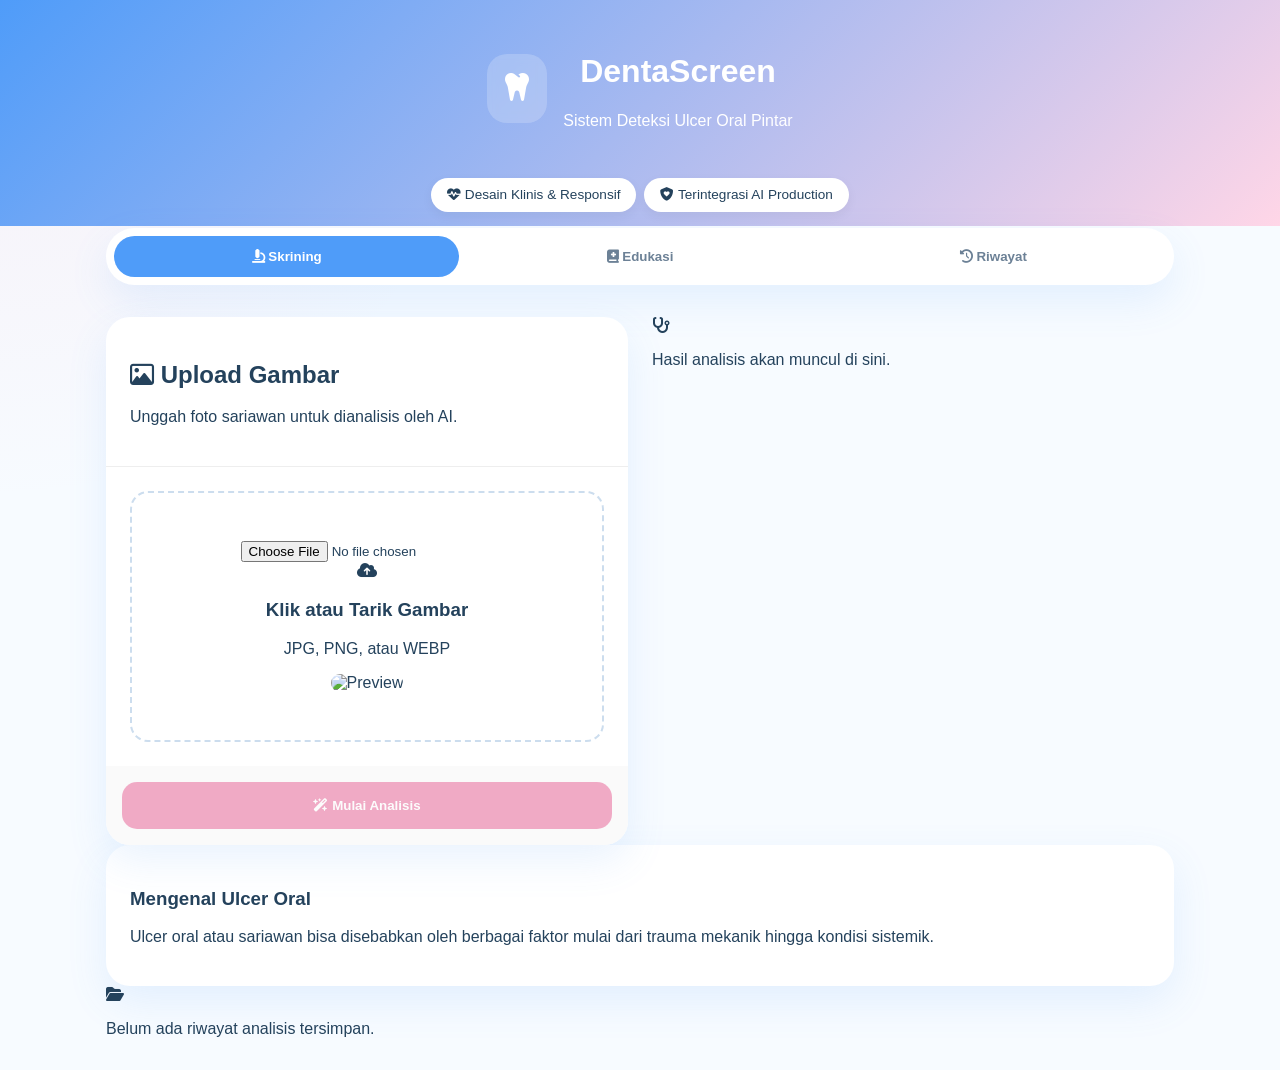
==== backend/static/index.html @ b8b2de31 "yok bisa yok" ====
<!DOCTYPE html>
<html lang="id">
<head>
    <meta charset="UTF-8">
    <meta name="viewport" content="width=device-width, initial-scale=1.0">
    <title>DentaScreen - Skrining Ulcer Oral</title>
    <link rel="stylesheet" href="https://cdnjs.cloudflare.com/ajax/libs/font-awesome/6.4.0/css/all.min.css">
    <link rel="stylesheet" href="style.css">
</head>
<body>
    <header>
        <div class="header-container">
            <div class="logo-icon"><i class="fa-solid fa-tooth"></i></div>
            <div class="header-title">
                <h1>DentaScreen</h1>
                <p>Sistem Deteksi Ulcer Oral Pintar</p>
            </div>
        </div>
    </header>

    <main>
        <section class="hero-strip">
            <div class="hero-pill"><i class="fa-solid fa-heart-pulse"></i> Desain Klinis & Responsif</div>
            <div class="hero-pill"><i class="fa-solid fa-shield-heart"></i> Terintegrasi AI Production</div>
        </section>

        <nav class="tabs-nav">
            <button class="tab-btn active" data-target="tab-skrining">
                <i class="fa-solid fa-microscope"></i> Skrining
            </button>
            <button class="tab-btn" data-target="tab-edukasi">
                <i class="fa-solid fa-book-medical"></i> Edukasi
            </button>
            <button class="tab-btn" data-target="tab-riwayat">
                <i class="fa-solid fa-clock-rotate-left"></i> Riwayat
            </button>
        </nav>

        <section id="tab-skrining" class="tab-content active">
            <div class="grid-2">
                <div class="card">
                    <div class="card-header">
                        <h2 class="card-title"><i class="fa-regular fa-image"></i> Upload Gambar</h2>
                        <p class="card-desc">Unggah foto sariawan untuk dianalisis oleh AI.</p>
                    </div>
                    <div class="card-body">
                        <div class="upload-area" id="drop-zone">
                            <input type="file" id="file-input" accept="image/png, image/jpeg, image/webp">
                            <div id="upload-prompt">
                                <i class="fa-solid fa-cloud-arrow-up"></i>
                                <h3>Klik atau Tarik Gambar</h3>
                                <p>JPG, PNG, atau WEBP</p>
                            </div>
                            <div class="image-preview-container" id="preview-container">
                                <img id="image-preview" src="" alt="Preview">
                            </div>
                        </div>
                    </div>
                    <div class="card-footer">
                        <button class="btn btn-primary" id="btn-analyze" disabled>
                            <i class="fa-solid fa-wand-magic-sparkles"></i> Mulai Analisis
                        </button>
                    </div>
                </div>

                <div class="result-container">
                    <div class="empty-state" id="empty-state">
                        <i class="fa-solid fa-stethoscope"></i>
                        <p>Hasil analisis akan muncul di sini.</p>
                    </div>

                    <div class="card" id="result-card" style="display: none;">
                        <div class="card-header">
                            <div>
                                <h2 class="card-title">Hasil Analisis</h2>
                                <p class="card-desc" id="res-date">Baru saja</p>
                            </div>
                            <span class="badge badge-success" id="res-confidence">0% Akurat</span>
                        </div>
                        <div class="card-body">
                            <div class="result-grid">
                                <div class="result-box">
                                    <label><i class="fa-solid fa-virus"></i> Jenis Ulcer</label>
                                    <div class="value" id="res-type">-</div>
                                </div>
                                <div class="result-box">
                                    <label><i class="fa-solid fa-triangle-exclamation"></i> Keparahan</label>
                                    <div class="value" id="res-severity">-</div>
                                </div>
                            </div>
                            <div class="recommendation-box">
                                <h4><i class="fa-solid fa-prescription-bottle-medical"></i> Rekomendasi</h4>
                                <p id="res-recommendation">-</p>
                            </div>
                        </div>
                    </div>
                </div>
            </div>
        </section>

        <section id="tab-edukasi" class="tab-content">
            <div class="card">
                <div class="card-body">
                    <h3>Mengenal Ulcer Oral</h3>
                    <p>Ulcer oral atau sariawan bisa disebabkan oleh berbagai faktor mulai dari trauma mekanik hingga kondisi sistemik.</p>
                </div>
            </div>
        </section>

        <section id="tab-riwayat" class="tab-content">
            <div class="empty-state">
                <i class="fa-solid fa-folder-open"></i>
                <p>Belum ada riwayat analisis tersimpan.</p>
            </div>
        </section>
    </main>
    <script src="script.js"></script>
</body>
</html>
---- backend/static/style.css ----
:root {
    --primary-blue: #4f9cf9;
    --deep-pink: #e85d92;
    --text: #24425c;
    --text-soft: #6c8196;
    --bg: #f7fbff;
    --radius-lg: 24px;
    --radius-md: 18px;
    --shadow: 0 16px 40px rgba(79, 156, 249, 0.12);
}

* { box-sizing: border-box; }

body {
    font-family: 'Segoe UI', Tahoma, Geneva, Verdana, sans-serif;
    margin: 0;
    background: radial-gradient(circle at top left, rgba(244, 143, 177, 0.1), transparent 30%), #f7fbff;
    color: var(--text);
}

header {
    background: linear-gradient(135deg, #4f9cf9, #ffd6e7);
    color: white;
    padding: 2rem 1rem 5rem;
    text-align: center;
}

.header-container {
    max-width: 1200px;
    margin: 0 auto;
    display: flex;
    align-items: center;
    justify-content: center;
    gap: 1rem;
}

.logo-icon {
    font-size: 2rem;
    background: rgba(255,255,255,0.2);
    padding: 1rem;
    border-radius: 20px;
    backdrop-filter: blur(5px);
}

main {
    max-width: 1100px;
    margin: -3rem auto 2rem;
    padding: 0 1rem;
}

.hero-strip {
    display: flex;
    gap: 0.5rem;
    margin-bottom: 1rem;
    justify-content: center;
}

.hero-pill {
    background: white;
    padding: 0.6rem 1rem;
    border-radius: 50px;
    font-size: 0.85rem;
    box-shadow: 0 4px 12px rgba(0,0,0,0.05);
}

.tabs-nav {
    display: flex;
    background: white;
    padding: 0.5rem;
    border-radius: 50px;
    gap: 0.5rem;
    margin-bottom: 2rem;
    box-shadow: var(--shadow);
}

.tab-btn {
    flex: 1;
    border: none;
    background: none;
    padding: 0.8rem;
    border-radius: 50px;
    cursor: pointer;
    font-weight: 600;
    color: var(--text-soft);
    transition: 0.3s;
}

.tab-btn.active {
    background: var(--primary-blue);
    color: white;
}

.grid-2 {
    display: grid;
    grid-template-columns: 1fr 1fr;
    gap: 1.5rem;
}

.card {
    background: white;
    border-radius: var(--radius-lg);
    box-shadow: var(--shadow);
    overflow: hidden;
}

.card-header { padding: 1.5rem; border-bottom: 1px solid #eee; }
.card-body { padding: 1.5rem; }
.card-footer { padding: 1rem; background: #fafafa; }

.upload-area {
    border: 2px dashed #ccddee;
    border-radius: var(--radius-md);
    padding: 3rem 1rem;
    text-align: center;
    cursor: pointer;
}

.upload-area.dragover { border-color: var(--deep-pink); background: #fff0f5; }

#image-preview { width: 100%; border-radius: 15px; }

.btn-primary {
    width: 100%;
    padding: 1rem;
    border: none;
    border-radius: 15px;
    background: var(--deep-pink);
    color: white;
    font-weight: bold;
    cursor: pointer;
}

.btn-primary:disabled { opacity: 0.5; }

.result-box {
    background: #f0f7ff;
    padding: 1rem;
    border-radius: 15px;
    margin-bottom: 1rem;
}

.badge-success { background: #e6f4ea; color: #1e8e3e; padding: 0.4rem 0.8rem; border-radius: 20px; font-size: 0.8rem; }

.spin { animation: fa-spin 1s infinite linear; }

@media (max-width: 768px) {
    .grid-2 { grid-template-columns: 1fr; }
}
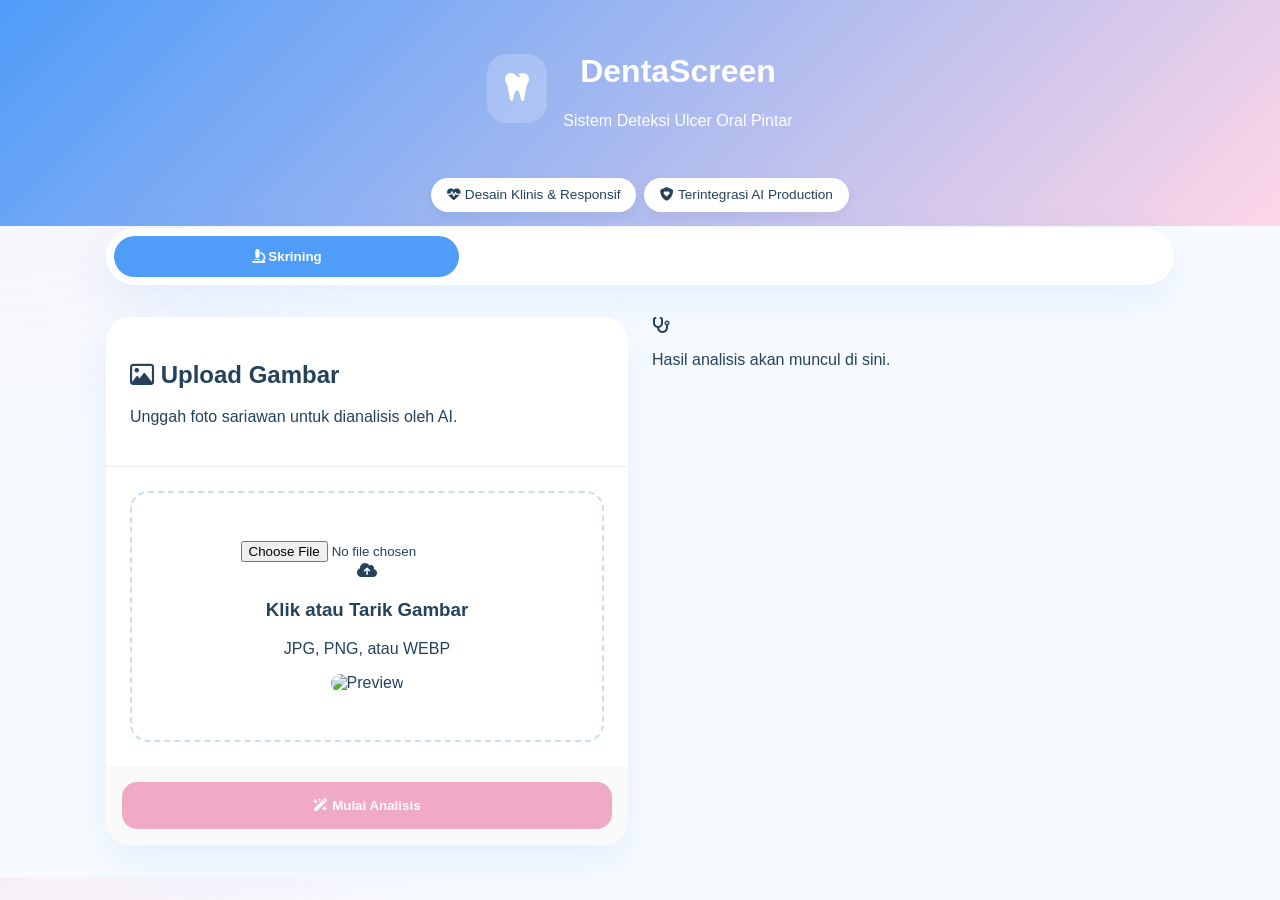
==== commit 7fbf864c: "debug kecil 21/04/2026 - 07:48" ====
--- a/backend/static/index.html
+++ b/backend/static/index.html
@@ -29,10 +29,60 @@
                 <i class="fa-solid fa-microscope"></i> Skrining
             </button>
             <button class="tab-btn" data-target="tab-edukasi">
-                <i class="fa-solid fa-book-medical"></i> Edukasi
+                <section id="tab-edukasi" class="tab-content">
+                    <div class="edu-grid">
+                        <div class="card">
+                            <div class="card-header">
+                                <h3 class="card-title"><i class="fa-solid fa-tooth"></i> Merawat Kesehatan Mulut</h3>
+                            </div>
+                            <div class="card-body">
+                                <ul class="edu-list">
+                                    <li><strong>Sikat Gigi 2x Sehari:</strong> Pagi setelah sarapan dan malam sebelum tidur.</li>
+                                    <li><strong>Bersihkan Lidah:</strong> Gunakan pembersih lidah untuk menghilangkan bakteri penyebab bau mulut.</li>
+                                    <li><strong>Flossing:</strong> Gunakan benang gigi untuk membersihkan sisa makanan di sela gigi yang tidak terjangkau sikat.</li>
+                                    <li><strong>Ganti Sikat Gigi:</strong> Lakukan setiap 3-4 bulan sekali atau jika bulu sikat sudah mekar.</li>
+                                </ul>
+                            </div>
+                        </div>
+
+                        <div class="card">
+                            <div class="card-header">
+                                <h3 class="card-title"><i class="fa-solid fa-shield-virus"></i> Pencegahan Sariawan</h3>
+                            </div>
+                            <div class="card-body">
+                                <ul class="edu-list">
+                                    <li><strong>Cukupi Nutrisi:</strong> Konsumsi makanan kaya Vitamin C, B12, dan Zinc (sayuran hijau, jeruk, telur).</li>
+                                    <li><strong>Hidrasi:</strong> Minum air putih minimal 2 liter sehari untuk menjaga kelembapan mukosa mulut.</li>
+                                    <li><strong>Kelola Stres:</strong> Stres tinggi dapat memicu munculnya sariawan rekuren (kambuhan).</li>
+                                    <li><strong>Hindari Pemicu:</strong> Kurangi makanan terlalu pedas, asam, atau keras yang dapat melukai gusi.</li>
+                                </ul>
+                            </div>
+                        </div>
+
+                        <div class="card wide-card">
+                            <div class="card-body">
+                                <div class="info-alert">
+                                    <i class="fa-solid fa-circle-info"></i>
+                                    <div>
+                                        <h4>Kapan harus ke dokter gigi?</h4>
+                                        <p>Jika sariawan tidak kunjung sembuh lebih dari 2 minggu, bertambah luas secara cepat, atau disertai demam tinggi.</p>
+                                    </div>
+                                </div>
+                            </div>
+                        </div>
+                    </div>
+                </section>
             </button>
             <button class="tab-btn" data-target="tab-riwayat">
-                <i class="fa-solid fa-clock-rotate-left"></i> Riwayat
+                <section id="tab-riwayat" class="tab-content">
+                    <div class="coming-soon">
+                        <div class="cs-icon">
+                            <i class="fa-solid fa-hourglass-half"></i>
+                        </div>
+                        <h2>Coming Soon!</h2>
+                        <p>Fitur riwayat sedang dalam tahap pengembangan. Nantinya Anda dapat menyimpan dan melihat kembali hasil skrining Anda untuk memantau proses penyembuhan.</p>
+                    </div>
+                </section>
             </button>
         </nav>
 
--- a/backend/static/style.css
+++ b/backend/static/style.css
@@ -145,4 +145,91 @@
 
 @media (max-width: 768px) {
     .grid-2 { grid-template-columns: 1fr; }
+}
+
+/* Pengaturan Visibilitas Tab */
+.tab-content {
+    display: none; /* Sembunyikan semua tab secara default */
+    animation: fadeIn 0.4s ease;
+}
+
+.tab-content.active {
+    display: block; /* Hanya tampilkan tab yang aktif */
+}
+
+@keyframes fadeIn {
+    from { opacity: 0; transform: translateY(10px); }
+    to { opacity: 1; transform: translateY(0); }
+}
+
+/* Gaya Tab Edukasi */
+.edu-grid {
+    display: grid;
+    grid-template-columns: 1fr 1fr;
+    gap: 1.5rem;
+}
+
+.edu-list {
+    list-style: none;
+    padding: 0;
+}
+
+.edu-list li {
+    margin-bottom: 1rem;
+    padding-left: 1.5rem;
+    position: relative;
+    font-size: 0.95rem;
+    line-height: 1.5;
+}
+
+.edu-list li::before {
+    content: "➜";
+    position: absolute;
+    left: 0;
+    color: var(--primary-blue);
+    font-weight: bold;
+}
+
+.wide-card {
+    grid-column: span 2;
+}
+
+.info-alert {
+    display: flex;
+    gap: 1rem;
+    background: #eef6ff;
+    padding: 1.5rem;
+    border-radius: 15px;
+    border-left: 5px solid var(--primary-blue);
+}
+
+.info-alert i { font-size: 1.5rem; color: var(--primary-blue); }
+.info-alert h4 { margin: 0 0 0.5rem; }
+
+/* Gaya Tab Riwayat (Coming Soon) */
+.coming-soon {
+    text-align: center;
+    padding: 5rem 2rem;
+    background: white;
+    border-radius: var(--radius-lg);
+    box-shadow: var(--shadow);
+}
+
+.cs-icon {
+    font-size: 4rem;
+    color: #ffd6e7;
+    margin-bottom: 1.5rem;
+    animation: pulse 2s infinite;
+}
+
+@keyframes pulse {
+    0% { transform: scale(1); }
+    50% { transform: scale(1.1); }
+    100% { transform: scale(1); }
+}
+
+/* Responsif untuk Mobile */
+@media (max-width: 768px) {
+    .edu-grid { grid-template-columns: 1fr; }
+    .wide-card { grid-column: span 1; }
 }
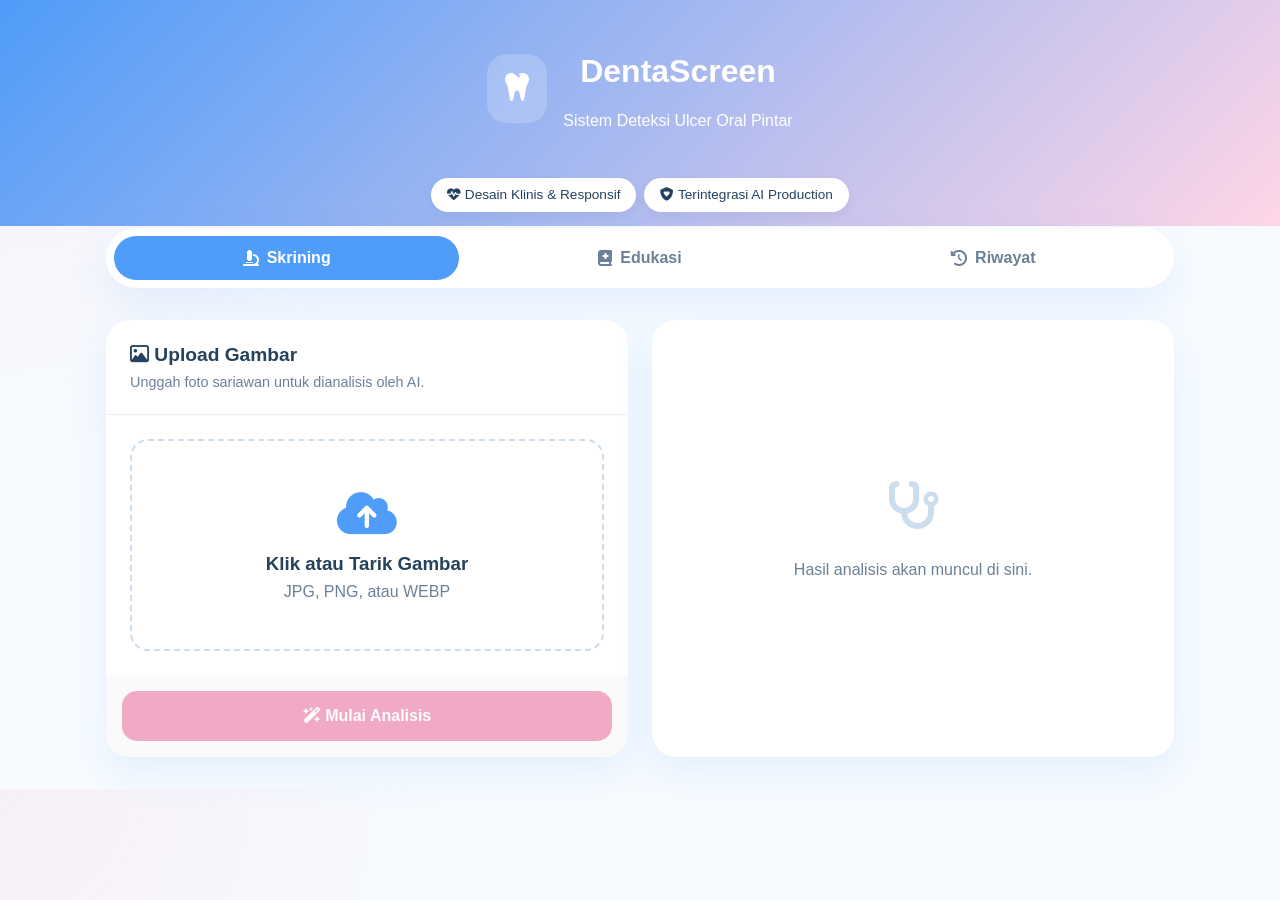
==== commit 7f622aac: "Last sih harusnya (21/04/2026 - 08:04)" ====
--- a/backend/static/index.html
+++ b/backend/static/index.html
@@ -29,141 +29,133 @@
                 <i class="fa-solid fa-microscope"></i> Skrining
             </button>
             <button class="tab-btn" data-target="tab-edukasi">
-                <section id="tab-edukasi" class="tab-content">
-                    <div class="edu-grid">
-                        <div class="card">
-                            <div class="card-header">
-                                <h3 class="card-title"><i class="fa-solid fa-tooth"></i> Merawat Kesehatan Mulut</h3>
+                <i class="fa-solid fa-book-medical"></i> Edukasi
+            </button>
+            <button class="tab-btn" data-target="tab-riwayat">
+                <i class="fa-solid fa-clock-rotate-left"></i> Riwayat
+            </button>
+        </nav>
+
+        <div class="tab-container">
+            
+            <section id="tab-skrining" class="tab-content active">
+                <div class="grid-2">
+                    <div class="card">
+                        <div class="card-header">
+                            <h2 class="card-title"><i class="fa-regular fa-image"></i> Upload Gambar</h2>
+                            <p class="card-desc">Unggah foto sariawan untuk dianalisis oleh AI.</p>
+                        </div>
+                        <div class="card-body">
+                            <div class="upload-area" id="drop-zone">
+                                <input type="file" id="file-input" accept="image/png, image/jpeg, image/webp" style="display: none;">
+                                <div id="upload-prompt">
+                                    <i class="fa-solid fa-cloud-arrow-up"></i>
+                                    <h3>Klik atau Tarik Gambar</h3>
+                                    <p>JPG, PNG, atau WEBP</p>
+                                </div>
+                                <div class="image-preview-container" id="preview-container" style="display: none;">
+                                    <img id="image-preview" src="" alt="Preview">
+                                </div>
+                            </div>
+                        </div>
+                        <div class="card-footer">
+                            <button class="btn btn-primary" id="btn-analyze" disabled>
+                                <i class="fa-solid fa-wand-magic-sparkles"></i> Mulai Analisis
+                            </button>
+                        </div>
+                    </div>
+
+                    <div class="result-container">
+                        <div class="empty-state" id="empty-state">
+                            <i class="fa-solid fa-stethoscope"></i>
+                            <p>Hasil analisis akan muncul di sini.</p>
+                        </div>
+
+                        <div class="card" id="result-card" style="display: none;">
+                            <div class="card-header" style="display: flex; justify-content: space-between; align-items: center;">
+                                <div>
+                                    <h2 class="card-title">Hasil Analisis</h2>
+                                    <p class="card-desc" id="res-date">Baru saja</p>
+                                </div>
+                                <span class="badge badge-success" id="res-confidence">0% Akurat</span>
                             </div>
                             <div class="card-body">
-                                <ul class="edu-list">
-                                    <li><strong>Sikat Gigi 2x Sehari:</strong> Pagi setelah sarapan dan malam sebelum tidur.</li>
-                                    <li><strong>Bersihkan Lidah:</strong> Gunakan pembersih lidah untuk menghilangkan bakteri penyebab bau mulut.</li>
-                                    <li><strong>Flossing:</strong> Gunakan benang gigi untuk membersihkan sisa makanan di sela gigi yang tidak terjangkau sikat.</li>
-                                    <li><strong>Ganti Sikat Gigi:</strong> Lakukan setiap 3-4 bulan sekali atau jika bulu sikat sudah mekar.</li>
-                                </ul>
-                            </div>
-                        </div>
-
-                        <div class="card">
-                            <div class="card-header">
-                                <h3 class="card-title"><i class="fa-solid fa-shield-virus"></i> Pencegahan Sariawan</h3>
-                            </div>
-                            <div class="card-body">
-                                <ul class="edu-list">
-                                    <li><strong>Cukupi Nutrisi:</strong> Konsumsi makanan kaya Vitamin C, B12, dan Zinc (sayuran hijau, jeruk, telur).</li>
-                                    <li><strong>Hidrasi:</strong> Minum air putih minimal 2 liter sehari untuk menjaga kelembapan mukosa mulut.</li>
-                                    <li><strong>Kelola Stres:</strong> Stres tinggi dapat memicu munculnya sariawan rekuren (kambuhan).</li>
-                                    <li><strong>Hindari Pemicu:</strong> Kurangi makanan terlalu pedas, asam, atau keras yang dapat melukai gusi.</li>
-                                </ul>
-                            </div>
-                        </div>
-
-                        <div class="card wide-card">
-                            <div class="card-body">
-                                <div class="info-alert">
-                                    <i class="fa-solid fa-circle-info"></i>
-                                    <div>
-                                        <h4>Kapan harus ke dokter gigi?</h4>
-                                        <p>Jika sariawan tidak kunjung sembuh lebih dari 2 minggu, bertambah luas secara cepat, atau disertai demam tinggi.</p>
+                                <div class="result-grid">
+                                    <div class="result-box">
+                                        <label><i class="fa-solid fa-virus"></i> Jenis Ulcer</label>
+                                        <div class="value" id="res-type">-</div>
                                     </div>
+                                    <div class="result-box">
+                                        <label><i class="fa-solid fa-triangle-exclamation"></i> Keparahan</label>
+                                        <div class="value" id="res-severity">-</div>
+                                    </div>
+                                </div>
+                                <div class="recommendation-box">
+                                    <h4><i class="fa-solid fa-prescription-bottle-medical"></i> Rekomendasi</h4>
+                                    <p id="res-recommendation">-</p>
                                 </div>
                             </div>
                         </div>
                     </div>
-                </section>
-            </button>
-            <button class="tab-btn" data-target="tab-riwayat">
-                <section id="tab-riwayat" class="tab-content">
-                    <div class="coming-soon">
-                        <div class="cs-icon">
-                            <i class="fa-solid fa-hourglass-half"></i>
+                </div>
+            </section>
+
+            <section id="tab-edukasi" class="tab-content">
+                <div class="edu-grid">
+                    <div class="card">
+                        <div class="card-header">
+                            <h3 class="card-title"><i class="fa-solid fa-tooth"></i> Merawat Kesehatan Mulut</h3>
                         </div>
-                        <h2>Coming Soon!</h2>
-                        <p>Fitur riwayat sedang dalam tahap pengembangan. Nantinya Anda dapat menyimpan dan melihat kembali hasil skrining Anda untuk memantau proses penyembuhan.</p>
-                    </div>
-                </section>
-            </button>
-        </nav>
-
-        <section id="tab-skrining" class="tab-content active">
-            <div class="grid-2">
-                <div class="card">
-                    <div class="card-header">
-                        <h2 class="card-title"><i class="fa-regular fa-image"></i> Upload Gambar</h2>
-                        <p class="card-desc">Unggah foto sariawan untuk dianalisis oleh AI.</p>
-                    </div>
-                    <div class="card-body">
-                        <div class="upload-area" id="drop-zone">
-                            <input type="file" id="file-input" accept="image/png, image/jpeg, image/webp">
-                            <div id="upload-prompt">
-                                <i class="fa-solid fa-cloud-arrow-up"></i>
-                                <h3>Klik atau Tarik Gambar</h3>
-                                <p>JPG, PNG, atau WEBP</p>
-                            </div>
-                            <div class="image-preview-container" id="preview-container">
-                                <img id="image-preview" src="" alt="Preview">
-                            </div>
+                        <div class="card-body">
+                            <ul class="edu-list">
+                                <li><strong>Sikat Gigi 2x Sehari:</strong> Pagi setelah sarapan dan malam sebelum tidur.</li>
+                                <li><strong>Bersihkan Lidah:</strong> Gunakan pembersih lidah untuk menghilangkan bakteri penyebab bau mulut.</li>
+                                <li><strong>Flossing:</strong> Gunakan benang gigi untuk membersihkan sisa makanan di sela gigi yang tidak terjangkau sikat.</li>
+                                <li><strong>Ganti Sikat Gigi:</strong> Lakukan setiap 3-4 bulan sekali atau jika bulu sikat sudah mekar.</li>
+                            </ul>
                         </div>
                     </div>
-                    <div class="card-footer">
-                        <button class="btn btn-primary" id="btn-analyze" disabled>
-                            <i class="fa-solid fa-wand-magic-sparkles"></i> Mulai Analisis
-                        </button>
-                    </div>
-                </div>
 
-                <div class="result-container">
-                    <div class="empty-state" id="empty-state">
-                        <i class="fa-solid fa-stethoscope"></i>
-                        <p>Hasil analisis akan muncul di sini.</p>
+                    <div class="card">
+                        <div class="card-header">
+                            <h3 class="card-title"><i class="fa-solid fa-shield-virus"></i> Pencegahan Sariawan</h3>
+                        </div>
+                        <div class="card-body">
+                            <ul class="edu-list">
+                                <li><strong>Cukupi Nutrisi:</strong> Konsumsi makanan kaya Vitamin C, B12, dan Zinc (sayuran hijau, jeruk, telur).</li>
+                                <li><strong>Hidrasi:</strong> Minum air putih minimal 2 liter sehari untuk menjaga kelembapan mukosa mulut.</li>
+                                <li><strong>Kelola Stres:</strong> Stres tinggi dapat memicu munculnya sariawan rekuren (kambuhan).</li>
+                                <li><strong>Hindari Pemicu:</strong> Kurangi makanan terlalu pedas, asam, atau keras yang dapat melukai gusi.</li>
+                            </ul>
+                        </div>
                     </div>
 
-                    <div class="card" id="result-card" style="display: none;">
-                        <div class="card-header">
-                            <div>
-                                <h2 class="card-title">Hasil Analisis</h2>
-                                <p class="card-desc" id="res-date">Baru saja</p>
-                            </div>
-                            <span class="badge badge-success" id="res-confidence">0% Akurat</span>
-                        </div>
+                    <div class="card wide-card">
                         <div class="card-body">
-                            <div class="result-grid">
-                                <div class="result-box">
-                                    <label><i class="fa-solid fa-virus"></i> Jenis Ulcer</label>
-                                    <div class="value" id="res-type">-</div>
+                            <div class="info-alert">
+                                <i class="fa-solid fa-circle-info"></i>
+                                <div>
+                                    <h4>Kapan harus ke dokter gigi?</h4>
+                                    <p>Jika sariawan tidak kunjung sembuh lebih dari 2 minggu, bertambah luas secara cepat, atau disertai demam tinggi.</p>
                                 </div>
-                                <div class="result-box">
-                                    <label><i class="fa-solid fa-triangle-exclamation"></i> Keparahan</label>
-                                    <div class="value" id="res-severity">-</div>
-                                </div>
-                            </div>
-                            <div class="recommendation-box">
-                                <h4><i class="fa-solid fa-prescription-bottle-medical"></i> Rekomendasi</h4>
-                                <p id="res-recommendation">-</p>
                             </div>
                         </div>
                     </div>
                 </div>
-            </div>
-        </section>
+            </section>
 
-        <section id="tab-edukasi" class="tab-content">
-            <div class="card">
-                <div class="card-body">
-                    <h3>Mengenal Ulcer Oral</h3>
-                    <p>Ulcer oral atau sariawan bisa disebabkan oleh berbagai faktor mulai dari trauma mekanik hingga kondisi sistemik.</p>
+            <section id="tab-riwayat" class="tab-content">
+                <div class="coming-soon">
+                    <div class="cs-icon">
+                        <i class="fa-solid fa-hourglass-half"></i>
+                    </div>
+                    <h2>Coming Soon!</h2>
+                    <p>Fitur riwayat sedang dalam tahap pengembangan. Nantinya Anda dapat menyimpan dan melihat kembali hasil skrining Anda untuk memantau proses penyembuhan.</p>
                 </div>
-            </div>
-        </section>
+            </section>
 
-        <section id="tab-riwayat" class="tab-content">
-            <div class="empty-state">
-                <i class="fa-solid fa-folder-open"></i>
-                <p>Belum ada riwayat analisis tersimpan.</p>
-            </div>
-        </section>
-    </main>
+        </div> </main>
+    
     <script src="script.js"></script>
 </body>
 </html>
--- a/backend/static/style.css
+++ b/backend/static/style.css
@@ -63,6 +63,7 @@
     box-shadow: 0 4px 12px rgba(0,0,0,0.05);
 }
 
+/* NAVIGASI TABS */
 .tabs-nav {
     display: flex;
     background: white;
@@ -83,6 +84,11 @@
     font-weight: 600;
     color: var(--text-soft);
     transition: 0.3s;
+    display: flex;
+    align-items: center;
+    justify-content: center;
+    gap: 0.5rem;
+    font-size: 1rem;
 }
 
 .tab-btn.active {
@@ -90,6 +96,28 @@
     color: white;
 }
 
+/* CONTAINER TAB KONTEN */
+.tab-container {
+    width: 100%;
+    min-height: 400px;
+}
+
+.tab-content {
+    display: none;
+    width: 100%;
+    animation: fadeIn 0.4s ease;
+}
+
+.tab-content.active {
+    display: block; 
+}
+
+@keyframes fadeIn {
+    from { opacity: 0; transform: translateY(10px); }
+    to { opacity: 1; transform: translateY(0); }
+}
+
+/* KONTEN SKRINING */
 .grid-2 {
     display: grid;
     grid-template-columns: 1fr 1fr;
@@ -104,6 +132,8 @@
 }
 
 .card-header { padding: 1.5rem; border-bottom: 1px solid #eee; }
+.card-title { margin: 0; font-size: 1.2rem; }
+.card-desc { margin: 0.5rem 0 0; color: var(--text-soft); font-size: 0.9rem; }
 .card-body { padding: 1.5rem; }
 .card-footer { padding: 1rem; background: #fafafa; }
 
@@ -113,9 +143,14 @@
     padding: 3rem 1rem;
     text-align: center;
     cursor: pointer;
+    transition: 0.3s;
 }
 
 .upload-area.dragover { border-color: var(--deep-pink); background: #fff0f5; }
+
+.upload-area i { font-size: 3rem; color: var(--primary-blue); margin-bottom: 1rem; }
+.upload-area h3 { margin: 0 0 0.5rem; }
+.upload-area p { margin: 0; color: var(--text-soft); }
 
 #image-preview { width: 100%; border-radius: 15px; }
 
@@ -128,41 +163,52 @@
     color: white;
     font-weight: bold;
     cursor: pointer;
-}
-
-.btn-primary:disabled { opacity: 0.5; }
+    font-size: 1rem;
+    transition: 0.3s;
+}
+
+.btn-primary:hover:not(:disabled) { background: #d0467b; }
+.btn-primary:disabled { opacity: 0.5; cursor: not-allowed; }
+
+.empty-state {
+    text-align: center;
+    padding: 3rem;
+    color: var(--text-soft);
+    background: white;
+    border-radius: var(--radius-lg);
+    box-shadow: var(--shadow);
+    display: flex;
+    flex-direction: column;
+    align-items: center;
+    justify-content: center;
+    height: 100%;
+}
+
+.empty-state i { font-size: 3rem; color: #ccddee; margin-bottom: 1rem; }
+
+.result-grid {
+    display: grid;
+    grid-template-columns: 1fr 1fr;
+    gap: 1rem;
+    margin-bottom: 1.5rem;
+}
 
 .result-box {
     background: #f0f7ff;
     padding: 1rem;
     border-radius: 15px;
-    margin-bottom: 1rem;
-}
-
-.badge-success { background: #e6f4ea; color: #1e8e3e; padding: 0.4rem 0.8rem; border-radius: 20px; font-size: 0.8rem; }
-
+}
+
+.result-box label { display: block; color: var(--text-soft); font-size: 0.85rem; margin-bottom: 0.5rem; }
+.result-box .value { font-weight: bold; font-size: 1.1rem; }
+
+.recommendation-box h4 { margin: 0 0 0.5rem; color: var(--deep-pink); }
+.recommendation-box p { margin: 0; line-height: 1.5; font-size: 0.95rem; }
+
+.badge-success { background: #e6f4ea; color: #1e8e3e; padding: 0.4rem 0.8rem; border-radius: 20px; font-size: 0.8rem; font-weight: bold;}
 .spin { animation: fa-spin 1s infinite linear; }
 
-@media (max-width: 768px) {
-    .grid-2 { grid-template-columns: 1fr; }
-}
-
-/* Pengaturan Visibilitas Tab */
-.tab-content {
-    display: none; /* Sembunyikan semua tab secara default */
-    animation: fadeIn 0.4s ease;
-}
-
-.tab-content.active {
-    display: block; /* Hanya tampilkan tab yang aktif */
-}
-
-@keyframes fadeIn {
-    from { opacity: 0; transform: translateY(10px); }
-    to { opacity: 1; transform: translateY(0); }
-}
-
-/* Gaya Tab Edukasi */
+/* KONTEN EDUKASI */
 .edu-grid {
     display: grid;
     grid-template-columns: 1fr 1fr;
@@ -206,7 +252,7 @@
 .info-alert i { font-size: 1.5rem; color: var(--primary-blue); }
 .info-alert h4 { margin: 0 0 0.5rem; }
 
-/* Gaya Tab Riwayat (Coming Soon) */
+/* KONTEN RIWAYAT (Coming Soon) */
 .coming-soon {
     text-align: center;
     padding: 5rem 2rem;
@@ -230,6 +276,6 @@
 
 /* Responsif untuk Mobile */
 @media (max-width: 768px) {
-    .edu-grid { grid-template-columns: 1fr; }
+    .grid-2, .edu-grid { grid-template-columns: 1fr; }
     .wide-card { grid-column: span 1; }
 }
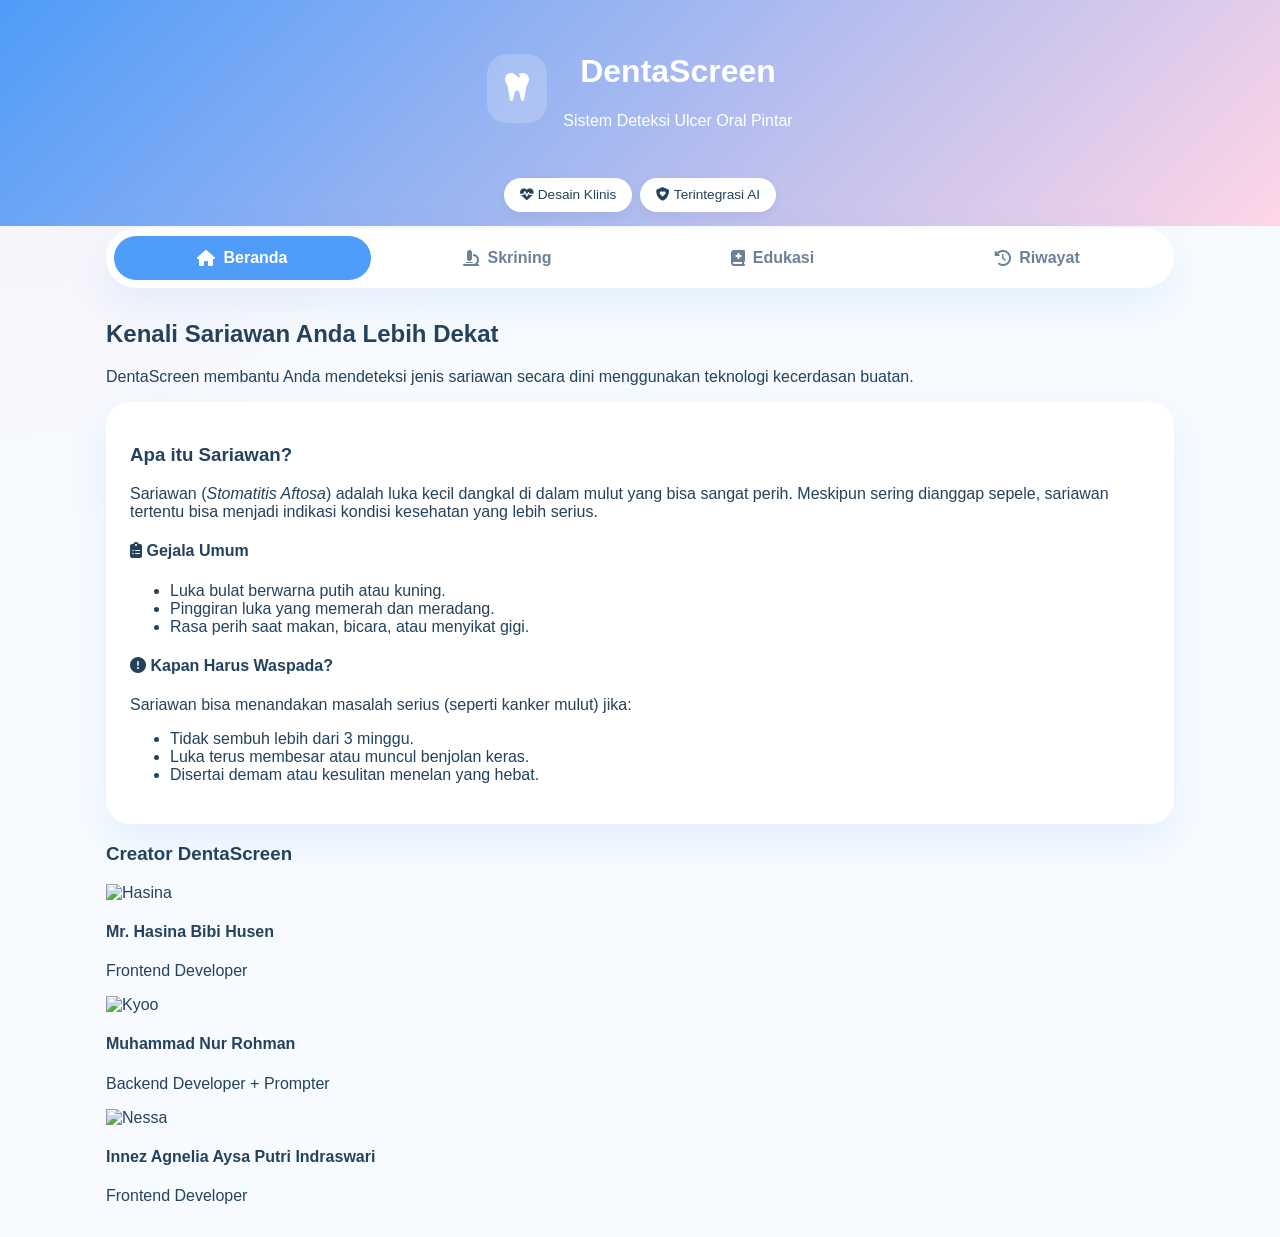
==== commit 7d69f18a: "Cuman nambah bagian homepage aja" ====
--- a/backend/static/index.html
+++ b/backend/static/index.html
@@ -3,7 +3,7 @@
 <head>
     <meta charset="UTF-8">
     <meta name="viewport" content="width=device-width, initial-scale=1.0">
-    <title>DentaScreen - Skrining Ulcer Oral</title>
+    <title>DentaScreen - Deteksi Ulcer Oral Pintar</title>
     <link rel="stylesheet" href="https://cdnjs.cloudflare.com/ajax/libs/font-awesome/6.4.0/css/all.min.css">
     <link rel="stylesheet" href="style.css">
 </head>
@@ -20,12 +20,15 @@
 
     <main>
         <section class="hero-strip">
-            <div class="hero-pill"><i class="fa-solid fa-heart-pulse"></i> Desain Klinis & Responsif</div>
-            <div class="hero-pill"><i class="fa-solid fa-shield-heart"></i> Terintegrasi AI Production</div>
+            <div class="hero-pill"><i class="fa-solid fa-heart-pulse"></i> Desain Klinis</div>
+            <div class="hero-pill"><i class="fa-solid fa-shield-heart"></i> Terintegrasi AI</div>
         </section>
 
         <nav class="tabs-nav">
-            <button class="tab-btn active" data-target="tab-skrining">
+            <button class="tab-btn active" data-target="tab-beranda">
+                <i class="fa-solid fa-house"></i> Beranda
+            </button>
+            <button class="tab-btn" data-target="tab-skrining">
                 <i class="fa-solid fa-microscope"></i> Skrining
             </button>
             <button class="tab-btn" data-target="tab-edukasi">
@@ -38,20 +41,82 @@
 
         <div class="tab-container">
             
-            <section id="tab-skrining" class="tab-content active">
+            <section id="tab-beranda" class="tab-content active">
+                <div class="home-container">
+                    <div class="hero-section">
+                        <h2>Kenali Sariawan Anda Lebih Dekat</h2>
+                        <p>DentaScreen membantu Anda mendeteksi jenis sariawan secara dini menggunakan teknologi kecerdasan buatan.</p>
+                    </div>
+
+                    <div class="card home-info">
+                        <div class="card-body">
+                            <h3>Apa itu Sariawan?</h3>
+                            <p>Sariawan (<em>Stomatitis Aftosa</em>) adalah luka kecil dangkal di dalam mulut yang bisa sangat perih. Meskipun sering dianggap sepele, sariawan tertentu bisa menjadi indikasi kondisi kesehatan yang lebih serius.</p>
+                            
+                            <div class="info-grid">
+                                <div class="info-item">
+                                    <h4><i class="fa-solid fa-clipboard-list"></i> Gejala Umum</h4>
+                                    <ul>
+                                        <li>Luka bulat berwarna putih atau kuning.</li>
+                                        <li>Pinggiran luka yang memerah dan meradang.</li>
+                                        <li>Rasa perih saat makan, bicara, atau menyikat gigi.</li>
+                                    </ul>
+                                </div>
+                                <div class="info-item">
+                                    <h4><i class="fa-solid fa-circle-exclamation"></i> Kapan Harus Waspada?</h4>
+                                    <p>Sariawan bisa menandakan masalah serius (seperti kanker mulut) jika:</p>
+                                    <ul>
+                                        <li>Tidak sembuh lebih dari 3 minggu.</li>
+                                        <li>Luka terus membesar atau muncul benjolan keras.</li>
+                                        <li>Disertai demam atau kesulitan menelan yang hebat.</li>
+                                    </ul>
+                                </div>
+                            </div>
+                        </div>
+                    </div>
+
+                    <div class="creator-section">
+                        <h3 class="section-title">Creator DentaScreen</h3>
+                        <div class="creator-grid">
+                            <div class="creator-card">
+                                <img src="/photos/Hasina.jpeg" alt="Hasina">
+                                <div class="creator-info">
+                                    <h4>Mr. Hasina Bibi Husen</h4>
+                                    <p>Frontend Developer</p>
+                                </div>
+                            </div>
+                            <div class="creator-card">
+                                <img src="/photos/Kyoo.jpg" alt="Kyoo">
+                                <div class="creator-info">
+                                    <h4>Muhammad Nur Rohman</h4>
+                                    <p>Backend Developer + Prompter</p>
+                                </div>
+                            </div>
+                            <div class="creator-card">
+                                <img src="/photos/Nessa.jpeg" alt="Nessa">
+                                <div class="creator-info">
+                                    <h4>Innez Agnelia Aysa Putri Indraswari </h4>
+                                    <p>Frontend Developer</p>
+                                </div>
+                            </div>
+                        </div>
+                    </div>
+                </div>
+            </section>
+
+            <section id="tab-skrining" class="tab-content">
                 <div class="grid-2">
                     <div class="card">
                         <div class="card-header">
                             <h2 class="card-title"><i class="fa-regular fa-image"></i> Upload Gambar</h2>
-                            <p class="card-desc">Unggah foto sariawan untuk dianalisis oleh AI.</p>
                         </div>
                         <div class="card-body">
                             <div class="upload-area" id="drop-zone">
-                                <input type="file" id="file-input" accept="image/png, image/jpeg, image/webp" style="display: none;">
+                                <input type="file" id="file-input" accept="image/*" style="display: none;">
                                 <div id="upload-prompt">
                                     <i class="fa-solid fa-cloud-arrow-up"></i>
                                     <h3>Klik atau Tarik Gambar</h3>
-                                    <p>JPG, PNG, atau WEBP</p>
+                                    <p>Format: JPG, PNG, atau WEBP</p>
                                 </div>
                                 <div class="image-preview-container" id="preview-container" style="display: none;">
                                     <img id="image-preview" src="" alt="Preview">
@@ -70,28 +135,24 @@
                             <i class="fa-solid fa-stethoscope"></i>
                             <p>Hasil analisis akan muncul di sini.</p>
                         </div>
-
                         <div class="card" id="result-card" style="display: none;">
-                            <div class="card-header" style="display: flex; justify-content: space-between; align-items: center;">
-                                <div>
-                                    <h2 class="card-title">Hasil Analisis</h2>
-                                    <p class="card-desc" id="res-date">Baru saja</p>
-                                </div>
+                            <div class="card-header" style="display: flex; justify-content: space-between;">
+                                <h2 class="card-title">Hasil Analisis</h2>
                                 <span class="badge badge-success" id="res-confidence">0% Akurat</span>
                             </div>
                             <div class="card-body">
                                 <div class="result-grid">
                                     <div class="result-box">
-                                        <label><i class="fa-solid fa-virus"></i> Jenis Ulcer</label>
+                                        <label>Jenis Ulcer</label>
                                         <div class="value" id="res-type">-</div>
                                     </div>
                                     <div class="result-box">
-                                        <label><i class="fa-solid fa-triangle-exclamation"></i> Keparahan</label>
+                                        <label>Keparahan</label>
                                         <div class="value" id="res-severity">-</div>
                                     </div>
                                 </div>
                                 <div class="recommendation-box">
-                                    <h4><i class="fa-solid fa-prescription-bottle-medical"></i> Rekomendasi</h4>
+                                    <h4>Rekomendasi</h4>
                                     <p id="res-recommendation">-</p>
                                 </div>
                             </div>
@@ -103,42 +164,23 @@
             <section id="tab-edukasi" class="tab-content">
                 <div class="edu-grid">
                     <div class="card">
-                        <div class="card-header">
-                            <h3 class="card-title"><i class="fa-solid fa-tooth"></i> Merawat Kesehatan Mulut</h3>
-                        </div>
+                        <div class="card-header"><h3><i class="fa-solid fa-tooth"></i> Kesehatan Mulut</h3></div>
                         <div class="card-body">
                             <ul class="edu-list">
-                                <li><strong>Sikat Gigi 2x Sehari:</strong> Pagi setelah sarapan dan malam sebelum tidur.</li>
-                                <li><strong>Bersihkan Lidah:</strong> Gunakan pembersih lidah untuk menghilangkan bakteri penyebab bau mulut.</li>
-                                <li><strong>Flossing:</strong> Gunakan benang gigi untuk membersihkan sisa makanan di sela gigi yang tidak terjangkau sikat.</li>
-                                <li><strong>Ganti Sikat Gigi:</strong> Lakukan setiap 3-4 bulan sekali atau jika bulu sikat sudah mekar.</li>
+                                <li><strong>Sikat Gigi 2x Sehari:</strong> Pagi dan malam.</li>
+                                <li><strong>Bersihkan Lidah:</strong> Menghilangkan bakteri penyebab bau.</li>
+                                <li><strong>Flossing:</strong> Membersihkan sela gigi yang sempit.</li>
                             </ul>
                         </div>
                     </div>
-
                     <div class="card">
-                        <div class="card-header">
-                            <h3 class="card-title"><i class="fa-solid fa-shield-virus"></i> Pencegahan Sariawan</h3>
-                        </div>
+                        <div class="card-header"><h3><i class="fa-solid fa-shield-virus"></i> Cegah Sariawan</h3></div>
                         <div class="card-body">
                             <ul class="edu-list">
-                                <li><strong>Cukupi Nutrisi:</strong> Konsumsi makanan kaya Vitamin C, B12, dan Zinc (sayuran hijau, jeruk, telur).</li>
-                                <li><strong>Hidrasi:</strong> Minum air putih minimal 2 liter sehari untuk menjaga kelembapan mukosa mulut.</li>
-                                <li><strong>Kelola Stres:</strong> Stres tinggi dapat memicu munculnya sariawan rekuren (kambuhan).</li>
-                                <li><strong>Hindari Pemicu:</strong> Kurangi makanan terlalu pedas, asam, atau keras yang dapat melukai gusi.</li>
+                                <li><strong>Nutrisi:</strong> Vitamin C, B12, dan Zinc.</li>
+                                <li><strong>Hidrasi:</strong> Minum air putih minimal 2 liter.</li>
+                                <li><strong>Stres:</strong> Kelola stres agar imunitas terjaga.</li>
                             </ul>
-                        </div>
-                    </div>
-
-                    <div class="card wide-card">
-                        <div class="card-body">
-                            <div class="info-alert">
-                                <i class="fa-solid fa-circle-info"></i>
-                                <div>
-                                    <h4>Kapan harus ke dokter gigi?</h4>
-                                    <p>Jika sariawan tidak kunjung sembuh lebih dari 2 minggu, bertambah luas secara cepat, atau disertai demam tinggi.</p>
-                                </div>
-                            </div>
                         </div>
                     </div>
                 </div>
@@ -146,16 +188,13 @@
 
             <section id="tab-riwayat" class="tab-content">
                 <div class="coming-soon">
-                    <div class="cs-icon">
-                        <i class="fa-solid fa-hourglass-half"></i>
-                    </div>
+                    <i class="fa-solid fa-hourglass-half cs-icon"></i>
                     <h2>Coming Soon!</h2>
-                    <p>Fitur riwayat sedang dalam tahap pengembangan. Nantinya Anda dapat menyimpan dan melihat kembali hasil skrining Anda untuk memantau proses penyembuhan.</p>
-                </div>
-            </section>
-
-        </div> </main>
-    
+                    <p>Fitur riwayat sedang dalam tahap pengembangan.</p>
+                </div>
+            </section>
+        </div>
+    </main>
     <script src="script.js"></script>
 </body>
 </html>
